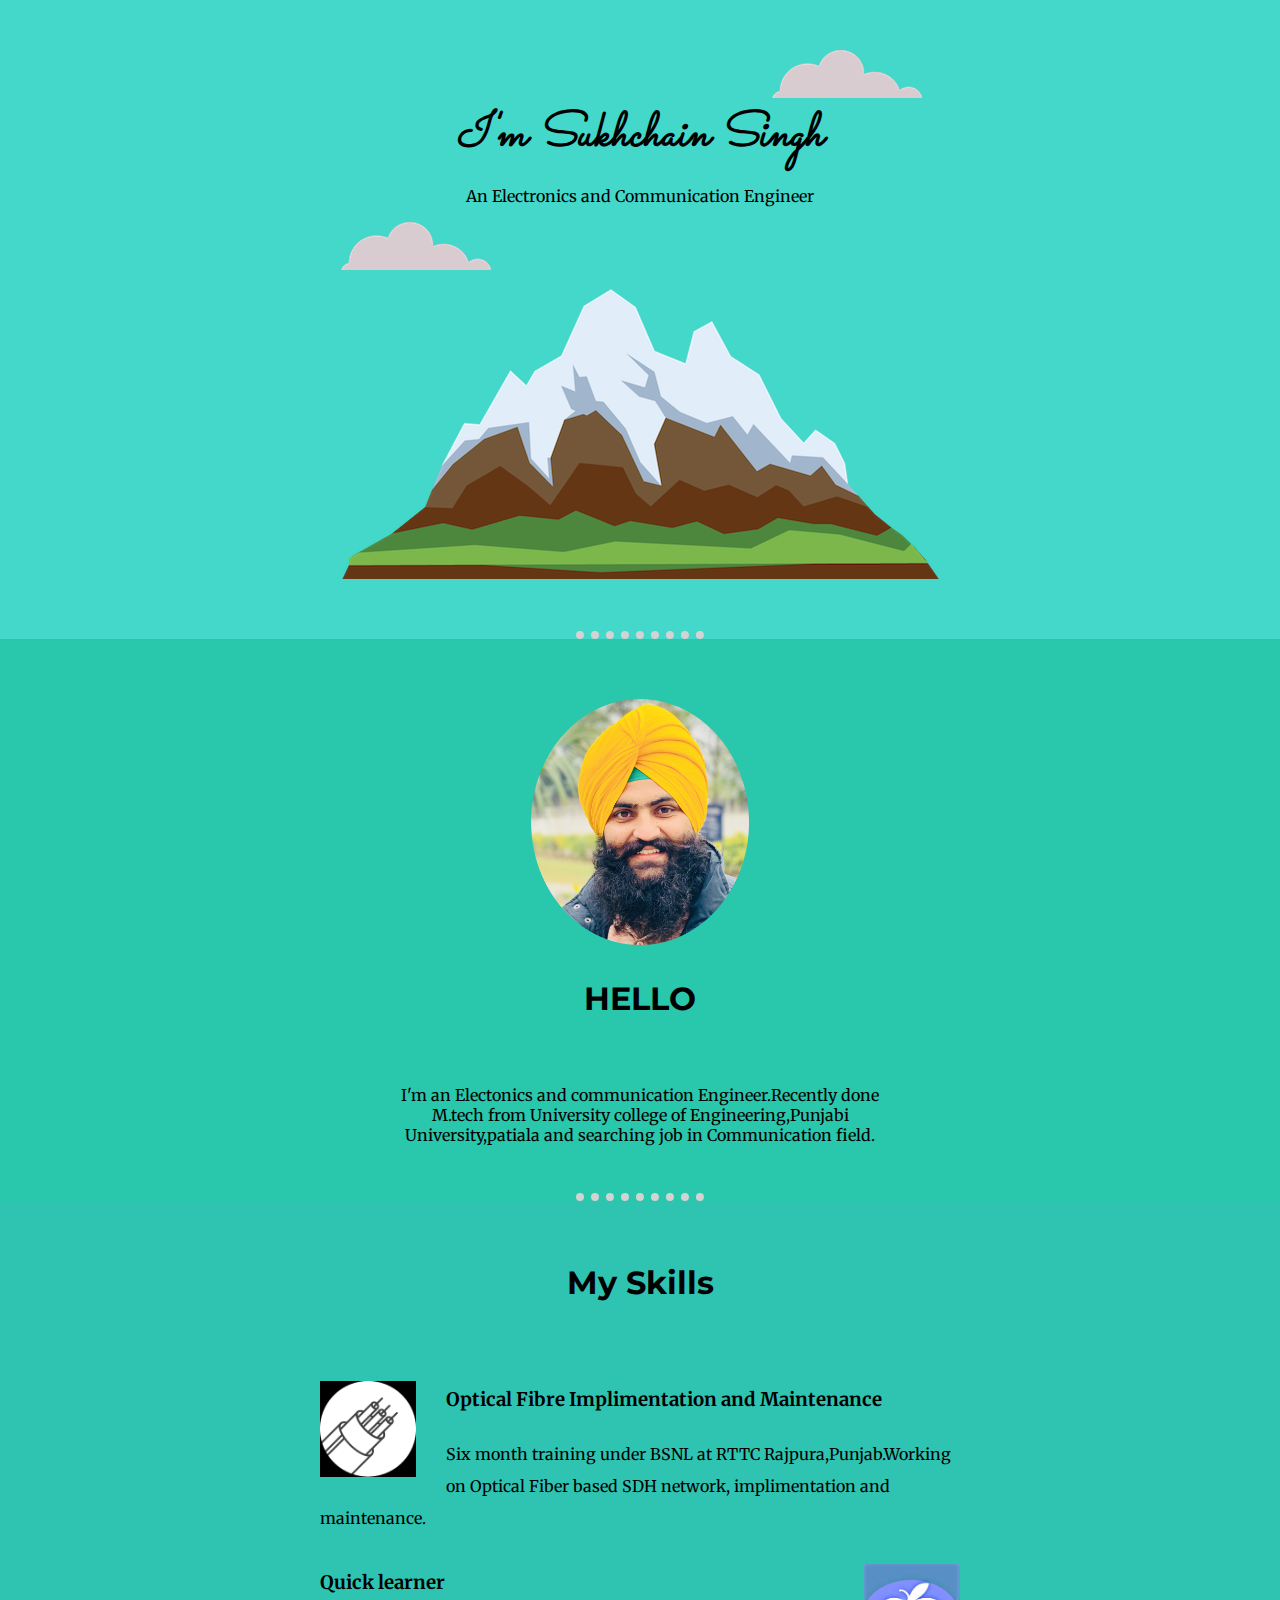
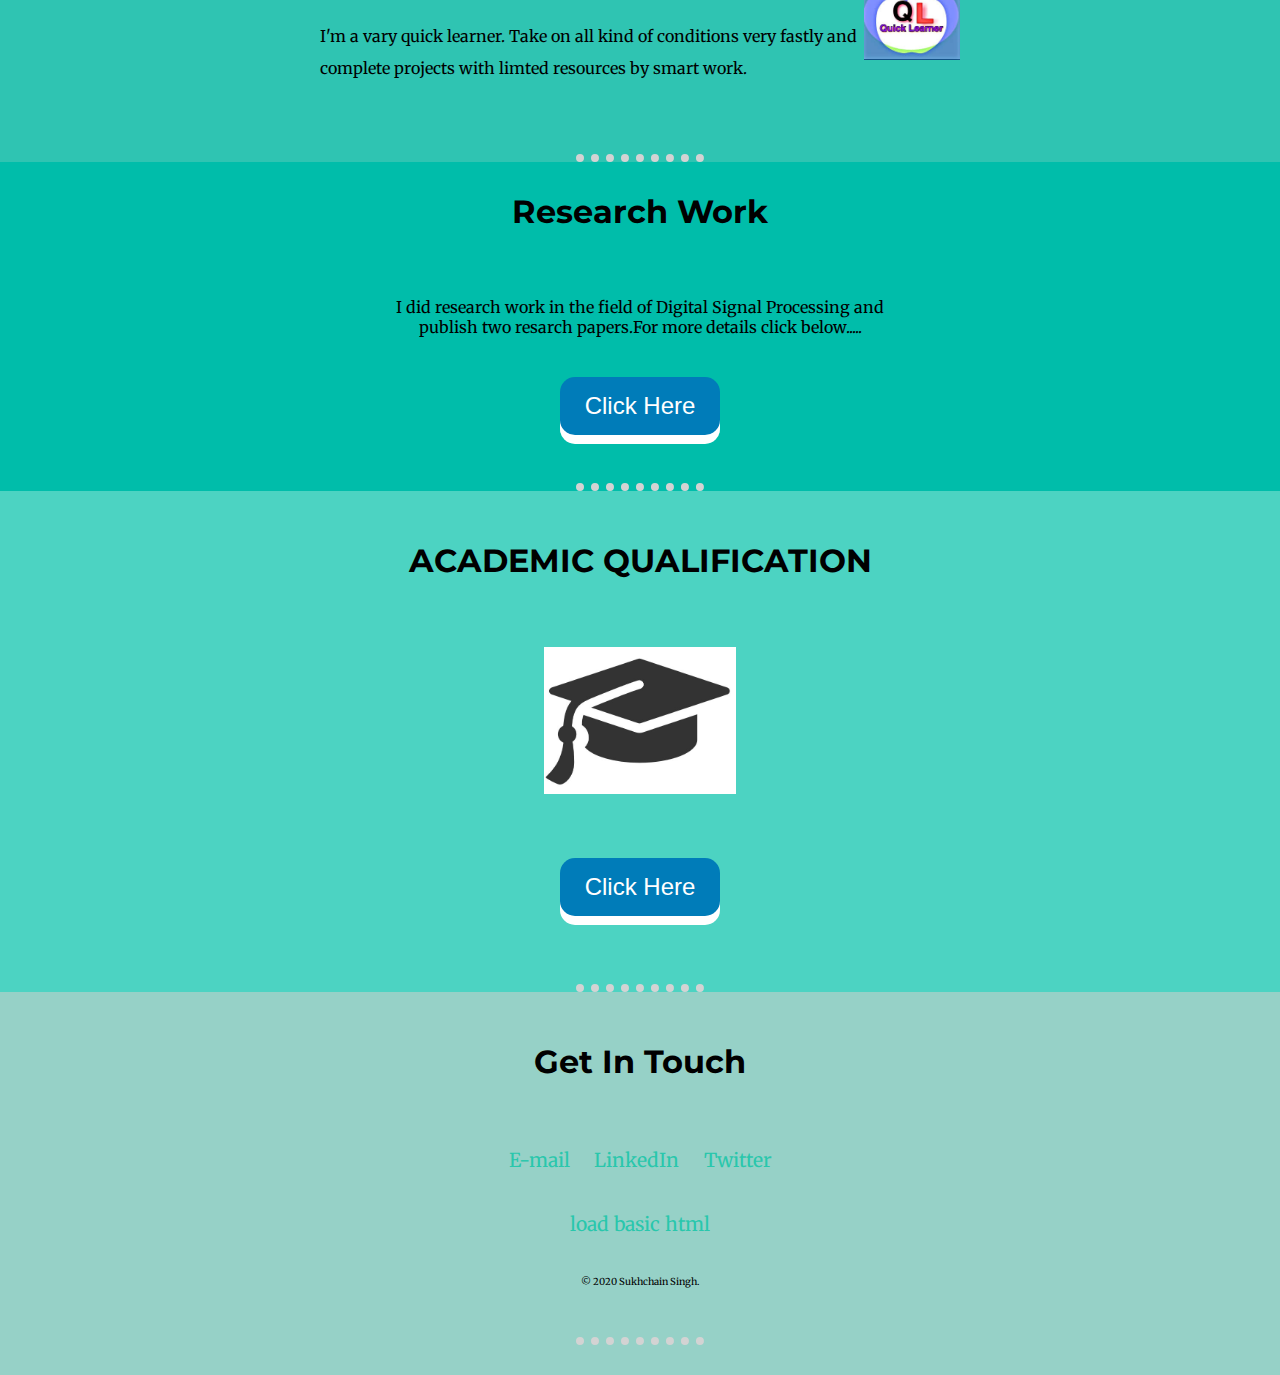
==== index.html @ 71a1dec0 "Add files via upload" ====
<!DOCTYPE html>
<html lang="en" dir="ltr">

<head>
  <meta charset="utf-8">
  <link rel="icon" href="favicon.ico">
  <link rel="stylesheet" href="sukhstyle.css">
  <link href="https://fonts.googleapis.com/css2?family=Merriweather&family=Montserrat:ital@1&family=Sacramento&display=swap" rel="stylesheet">
  <title> Sukhchain Singh</title>
</head>

<body class="text">
  <div class="container">
    <div class="topbox">
      <img class="imgcl1" src="cloud.png" alt="pic">
      <h1> <em> I'm Sukhchain Singh</em></h1>
      <p> An Electronics and Communication <span>Engineer </span> </p>
      <img class="imgcl2" src="cloud.png" alt="pic">
      <img class="imgm" src="mountain.png" alt="pic">
      <hr>
    </div>

    <div class="secbox">
      <img class="myimg" src="sukh.png" alt="my pic">
      <h2>HELLO</h2>
      <p class="paragraph">I'm an Electonics and communication Engineer.Recently done M.tech from University college of Engineering,Punjabi University,patiala and searching job in Communication field.</p>
      <hr>
    </div>
    <div class="thirdbox">
      <div class=" skilldiv">
        <h2>My Skills</h2>
        <img class="skillimg1" src="images.png" alt="skill">
        <h3>Optical Fibre Implimentation and Maintenance </h3>
        <p>Six month training under BSNL at RTTC Rajpura,Punjab.Working on Optical Fiber based SDH network, implimentation and maintenance. </p>
      </div>
      <div class="skilldiv2">

        <img class="skillimg2" src="download.jpg" alt="skill">
        <h3>Quick learner </h3>
        <p>
          I'm a vary quick learner. Take on all kind of conditions very fastly and complete projects with limted resources by smart work.
        </p>
      </div>
      <hr>
    </div>
    <div class="forthbox">
      <h2>Research Work</h2>
      <p class="paragraph">I did research work in the field of Digital Signal Processing and publish two resarch papers.<span>For more details click below.....</span> </p>
      <br> <br>
      <a href="research.html"><button class="button" type="button" name="Click Here"> Click Here</button></a>
      <hr>
    </div>
    <div class="fifthbox">
      <h2>ACADEMIC QUALIFICATION</h2>
      <img class="logoacqa" src="logo.png" alt="logo"> <br>
      <a href="accdemic.html"> <button class="button" type="button" name="button"> Click Here</button> </a>
      <br><br>
      <hr>
    </div>
    <div class="sixthbox">
      <h2>Get In Touch</h2>
      <a class="footer-link" href="mailto:singhcheema711@gmail.com">E-mail</a>
      <a class="footer-link" href="https://www.linkedin.com/in/sukhchain-singh-cheema-99b017110/">LinkedIn </a>
      <a class="footer-link" href="https://twitter.com/Sukhcha76085362">Twitter</a>
      <br><br><br>
      <a href="https://singh711.github.io/cv/"> load basic html </a>
      <p class="copy">© 2020 Sukhchain Singh.</p>
      <hr>
    </div>
  </div>
</body>

</html>
---- sukhstyle.css ----
h1 {
  font-family: "Sacramento", cursive;
  font-size: 300%;
  text-align: center;
  width: 29%;
  margin: 0 auto;
}

h2 {
  font-family: 'Montserrat', sans-serif;
  font-size: 200%;
  padding-bottom: 40px;
  text-align: center;
  margin-top: 0;
}

body {

  font-family: 'Merriweather', serif;
  margin: 0 auto 0 auto;

}
.text{
  text-align: center;
}

hr {
  color: lightgray;
  width: 10%;
  border-style: dotted;
  border-left-width: 0;
  border-right-width: 0;
  border-bottom-width: 8px;
  border-top-width: 0;
  margin-bottom: 0;
  padding-top: 40px;

}
table
{
font-family: "Trebuchet MS", Arial, Helvetica, sans-serif;
border-collapse: collapse;
width: 100%;
}

td  {
border: 1px solid #ddd;
padding: 8px;
}
tr:nth-child(even){background-color: #29c7ac;}

tr:hover {background-color:#3e8e41;}

th {
padding-top: 12px;
padding-bottom: 12px;
text-align: left;
background-color: #4cd3c2;
color: white;
}
a
{
  text-decoration: none;
  font-family: 'Merriweather', serif;
  font-size: 120%;
  margin: 0 10px;
color: #29c7ac;
}
a:hover {color:#3e8e41;}
.imgmou {
  margin: 0;
  padding: 0;
}

.topbox {
  padding-top: 100px;
  margin-bottom: 0;
  background-color: #43d8c9;
  position: relative
}

.secbox {
  padding-top: 60px;
  background-color: #29c7ac;
  position: relative;
  padding-bottom: 0;
  margin-bottom: 0;
}

.thirdbox {
  margin-top: 30px;
  padding-top: 50px;
  background-color: #2fc4b2;
  padding-bottom: 0;
  margin: 0 auto 0 auto;
}

.forthbox {
  padding-top: 30px;
  background-color: #00bdaa;
  position: relative;
  padding-bottom: 0;
  margin-bottom: 0;
}

.fifthbox {
  padding-top: 50px;
  background-color: #4cd3c2;
  position: relative;
  margin-bottom: 0;
}

.sixthbox {
  padding-top: 50px;
  background-color: #96d1c7;
  position: relative;
  padding-bottom: 30px;
  margin-bottom: 0;
}

.imgcl1 {
  top: 50px;
  right: 28%;
  position: absolute;
}

.imgcl2 {
  position: absolute;
}

.imgm {
  margin: 0;
}

.myimg {
  position: relative;
  width: 17%;
  padding-bottom: 30px;
}
.paragraph{
  width: 40%;
  text-align: center;
  margin: 0 auto;
}
.skillimg1 {
  width: 15%;
  float: left;
  margin-right: 30px;
}

.skilldiv {
  width: 50%;
  margin: 0 auto;
  text-align: left;
  line-height: 2;
}

.skillimg2 {
  width: 15%;
  float: right;
}

.skilldiv2 {
  width: 50%;
  margin: 30px auto;
  text-align: left;
  line-height: 2
}
.logoacqa{
  width: 15%;
  border-color: #4cd3c2;
  padding-bottom: 60px;
}
.button {
  display: inline-block;
  padding: 15px 25px;
  font-size: 24px;
  cursor: pointer;
  text-align: center;
  text-decoration: none;
  outline: none;
  color: #fff;
  background-color:  #007cb9;
  border: none;
  border-radius: 15px;
  box-shadow: 0 9px #fff;
}

.button:hover {background-color: #3e8e41}

.button:active {
  background-color: #3e8e41;
  box-shadow: 0 5px #666;
  transform: translateY(4px);
}
.topbox1{
  margin-bottom: 0;
  background-color: #43d8c9;
  position: relative;
  font-family: 'Merriweather', serif;
  line-height: 2;

}
.accdemic{
    background-color:  #43d8c9;
}
.copy{
  font-size: 60%;
  padding-top: 30px;
}
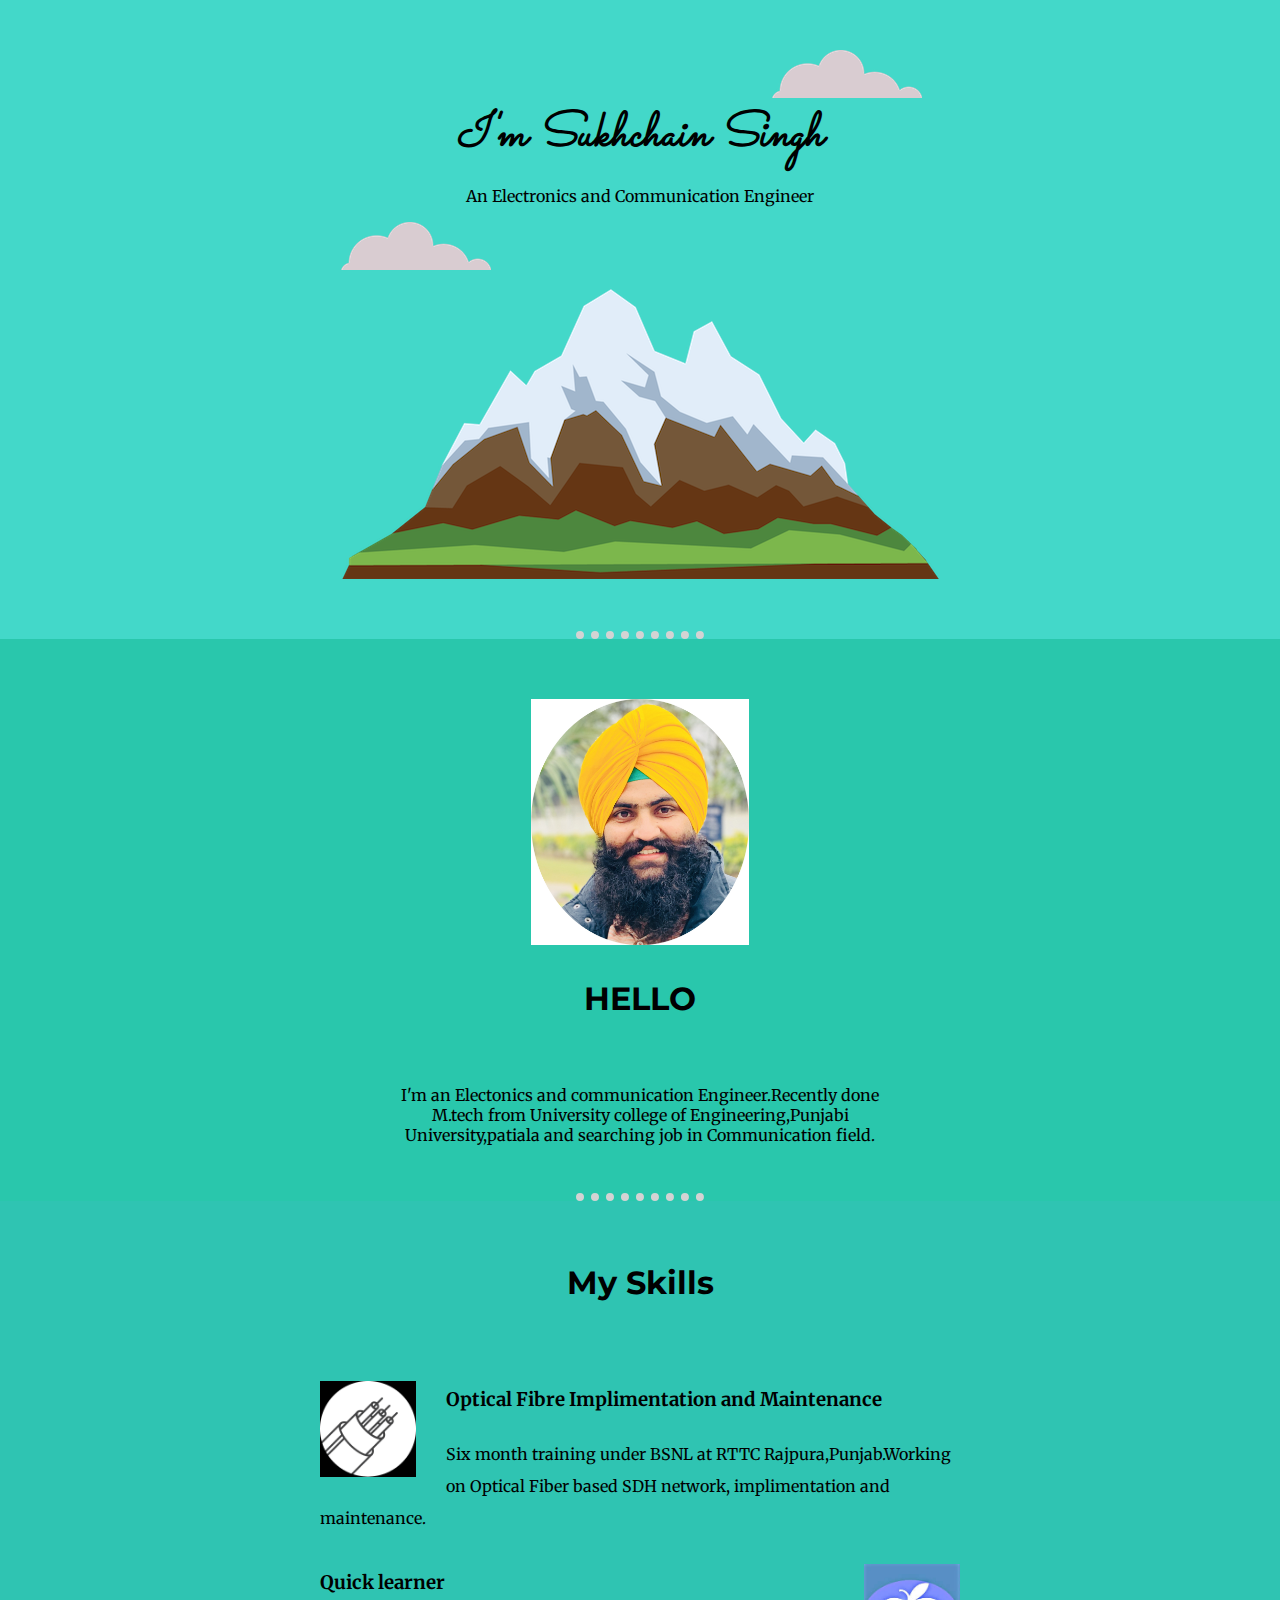
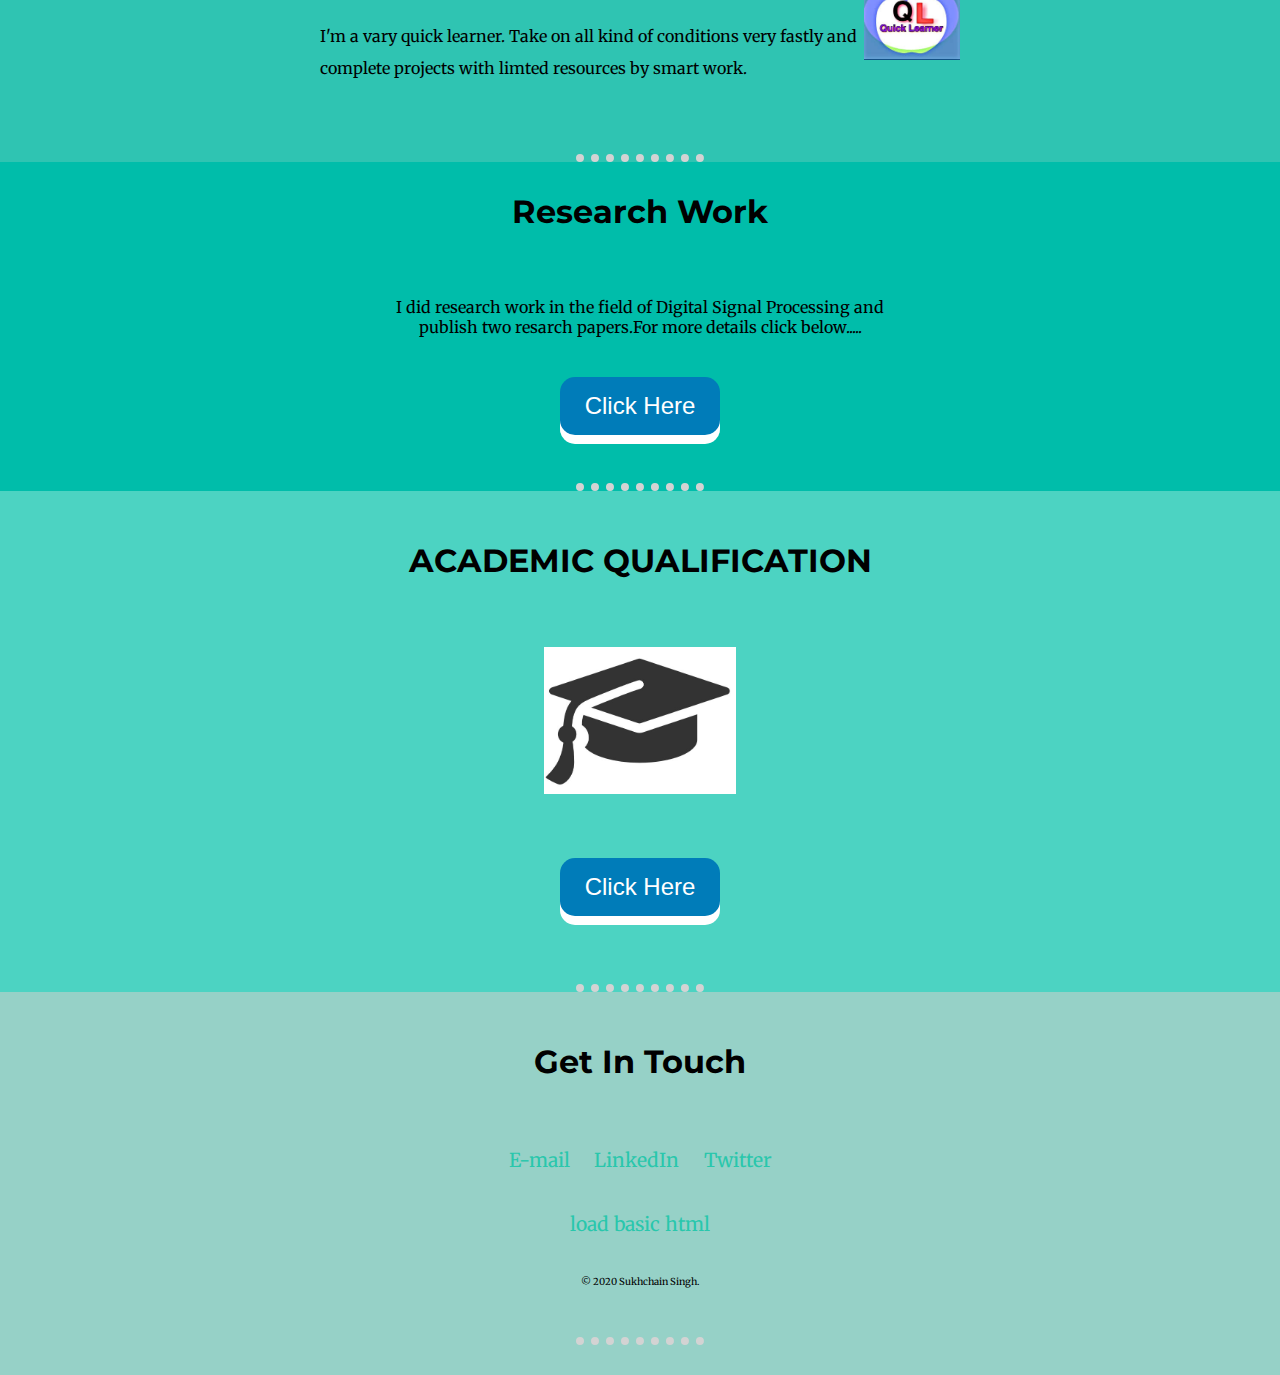
==== commit b05e2cfe: "Update index.html" ====
--- a/index.html
+++ b/index.html
@@ -21,7 +21,7 @@
     </div>
 
     <div class="secbox">
-      <img class="myimg" src="sukh.png" alt="my pic">
+      <img class="myimg" src="sukh.jpg" alt="my pic">
       <h2>HELLO</h2>
       <p class="paragraph">I'm an Electonics and communication Engineer.Recently done M.tech from University college of Engineering,Punjabi University,patiala and searching job in Communication field.</p>
       <hr>
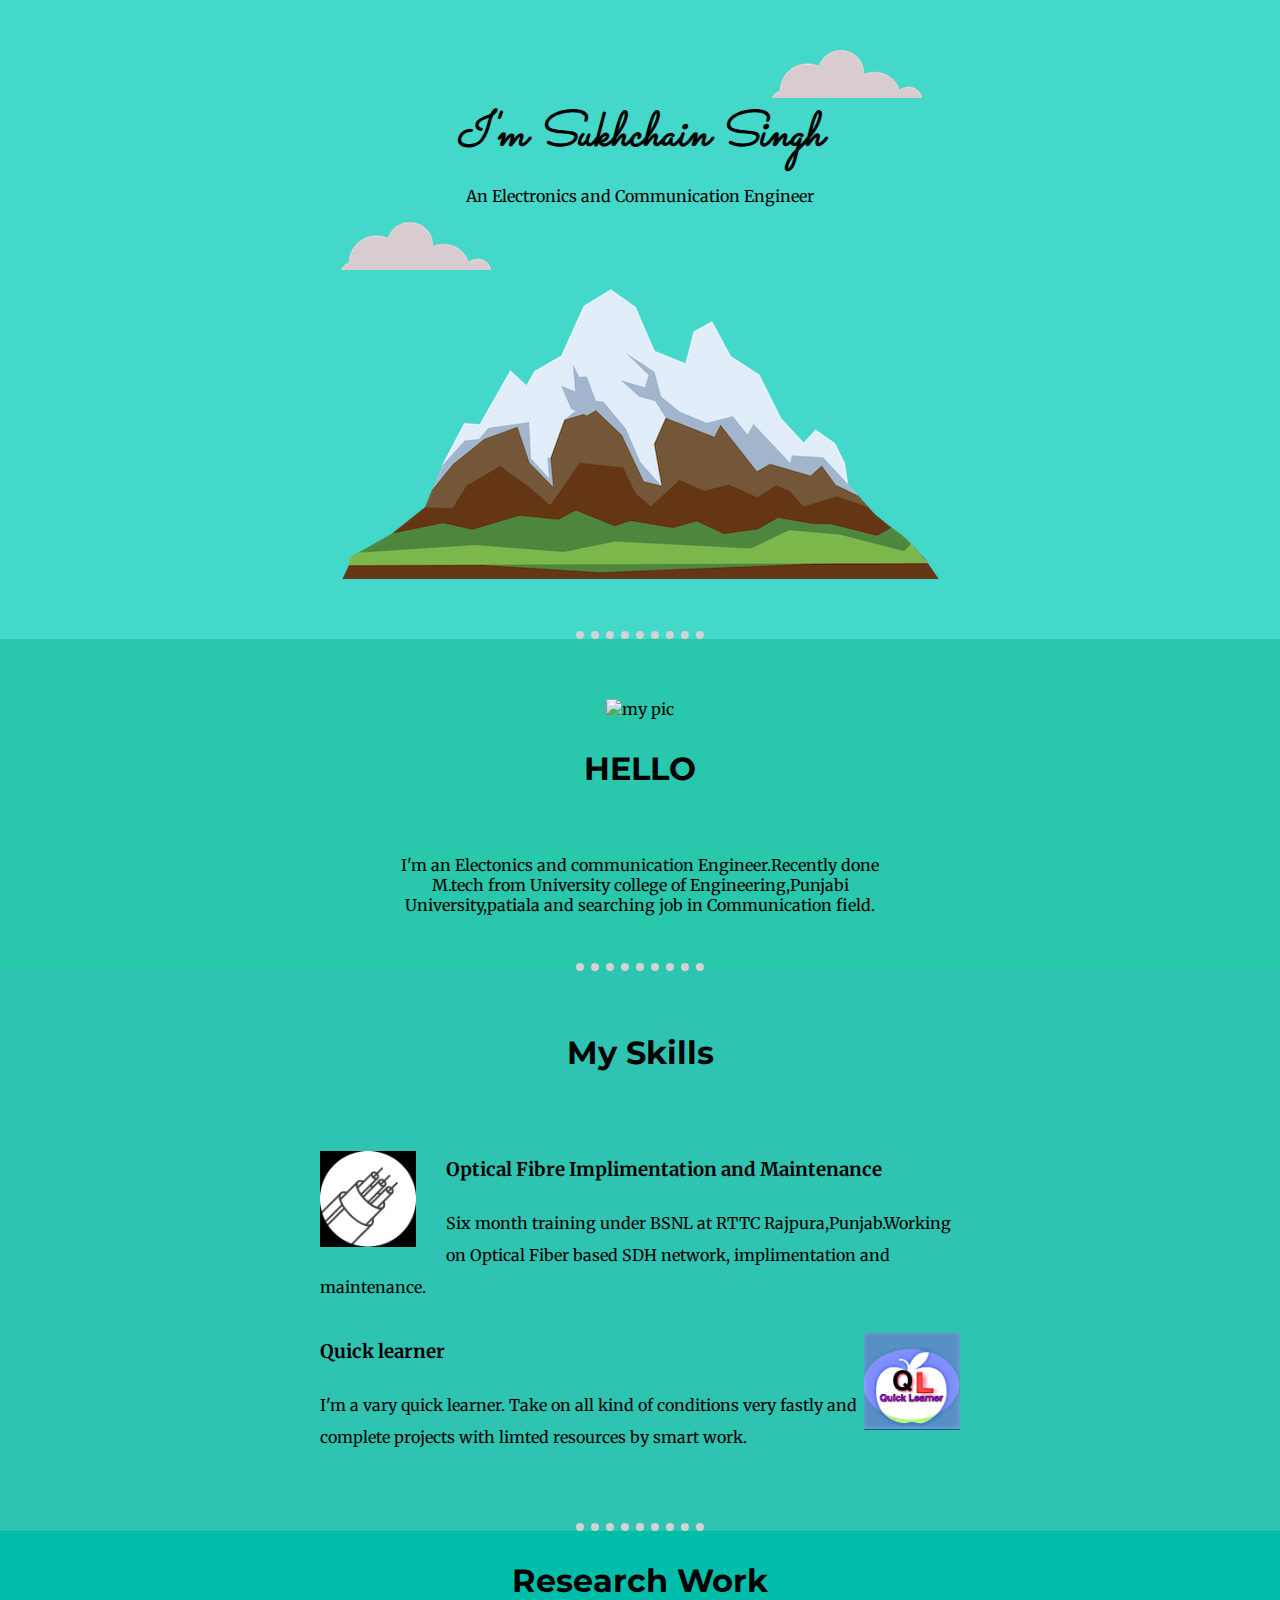
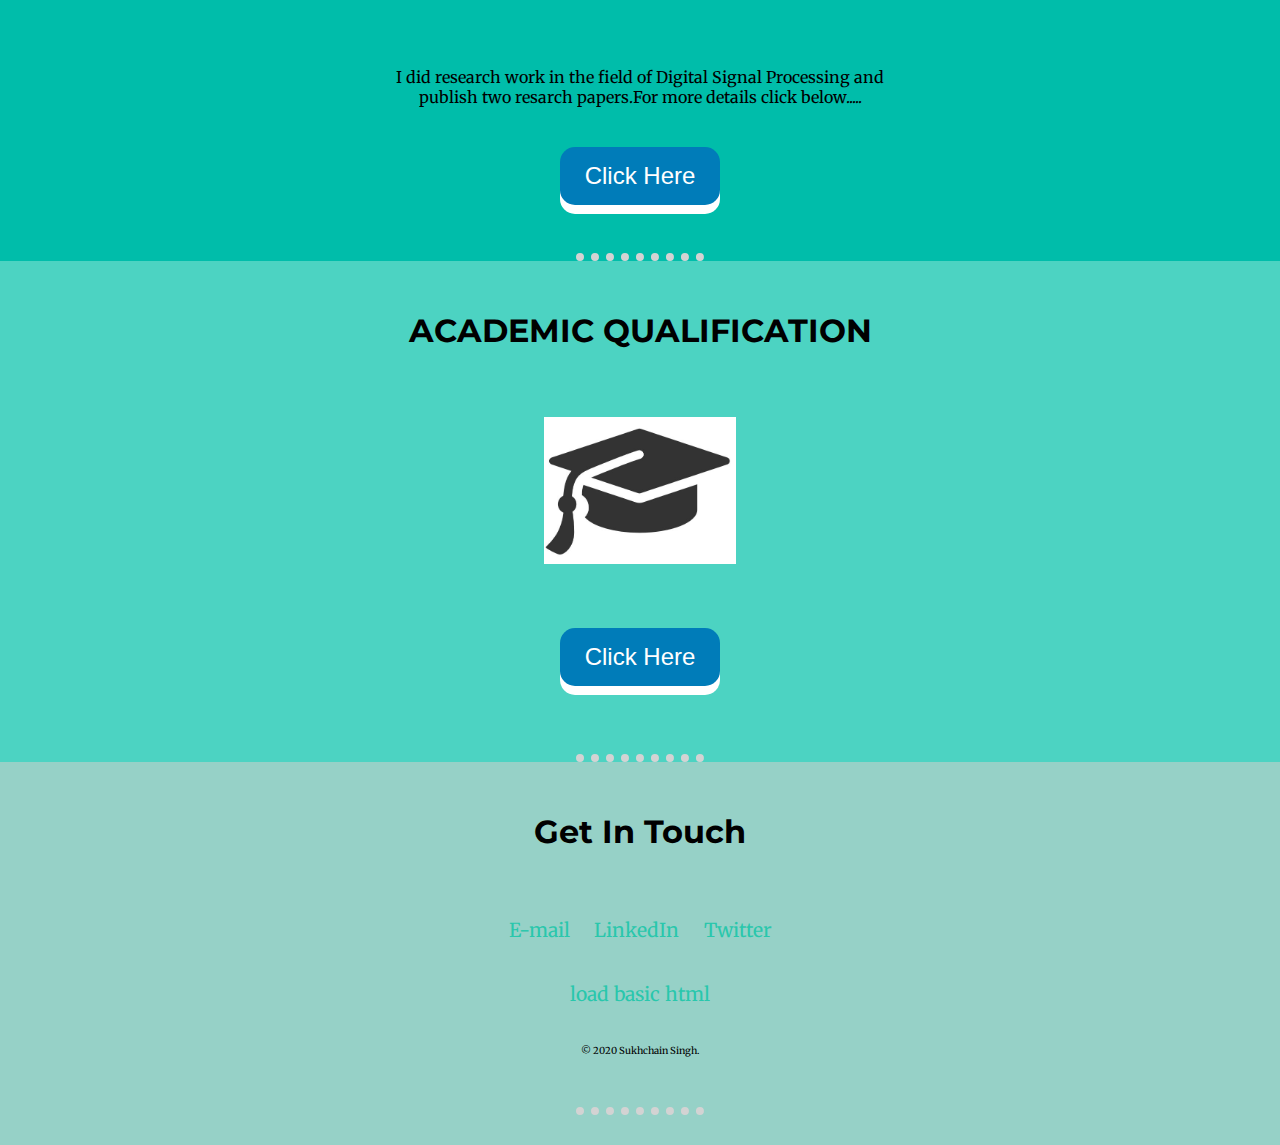
==== commit db8fee95: "Update index.html" ====
--- a/index.html
+++ b/index.html
@@ -21,7 +21,7 @@
     </div>
 
     <div class="secbox">
-      <img class="myimg" src="sukh.jpg" alt="my pic">
+      <img class="myimg" src="sukh.png" alt="my pic">
       <h2>HELLO</h2>
       <p class="paragraph">I'm an Electonics and communication Engineer.Recently done M.tech from University college of Engineering,Punjabi University,patiala and searching job in Communication field.</p>
       <hr>
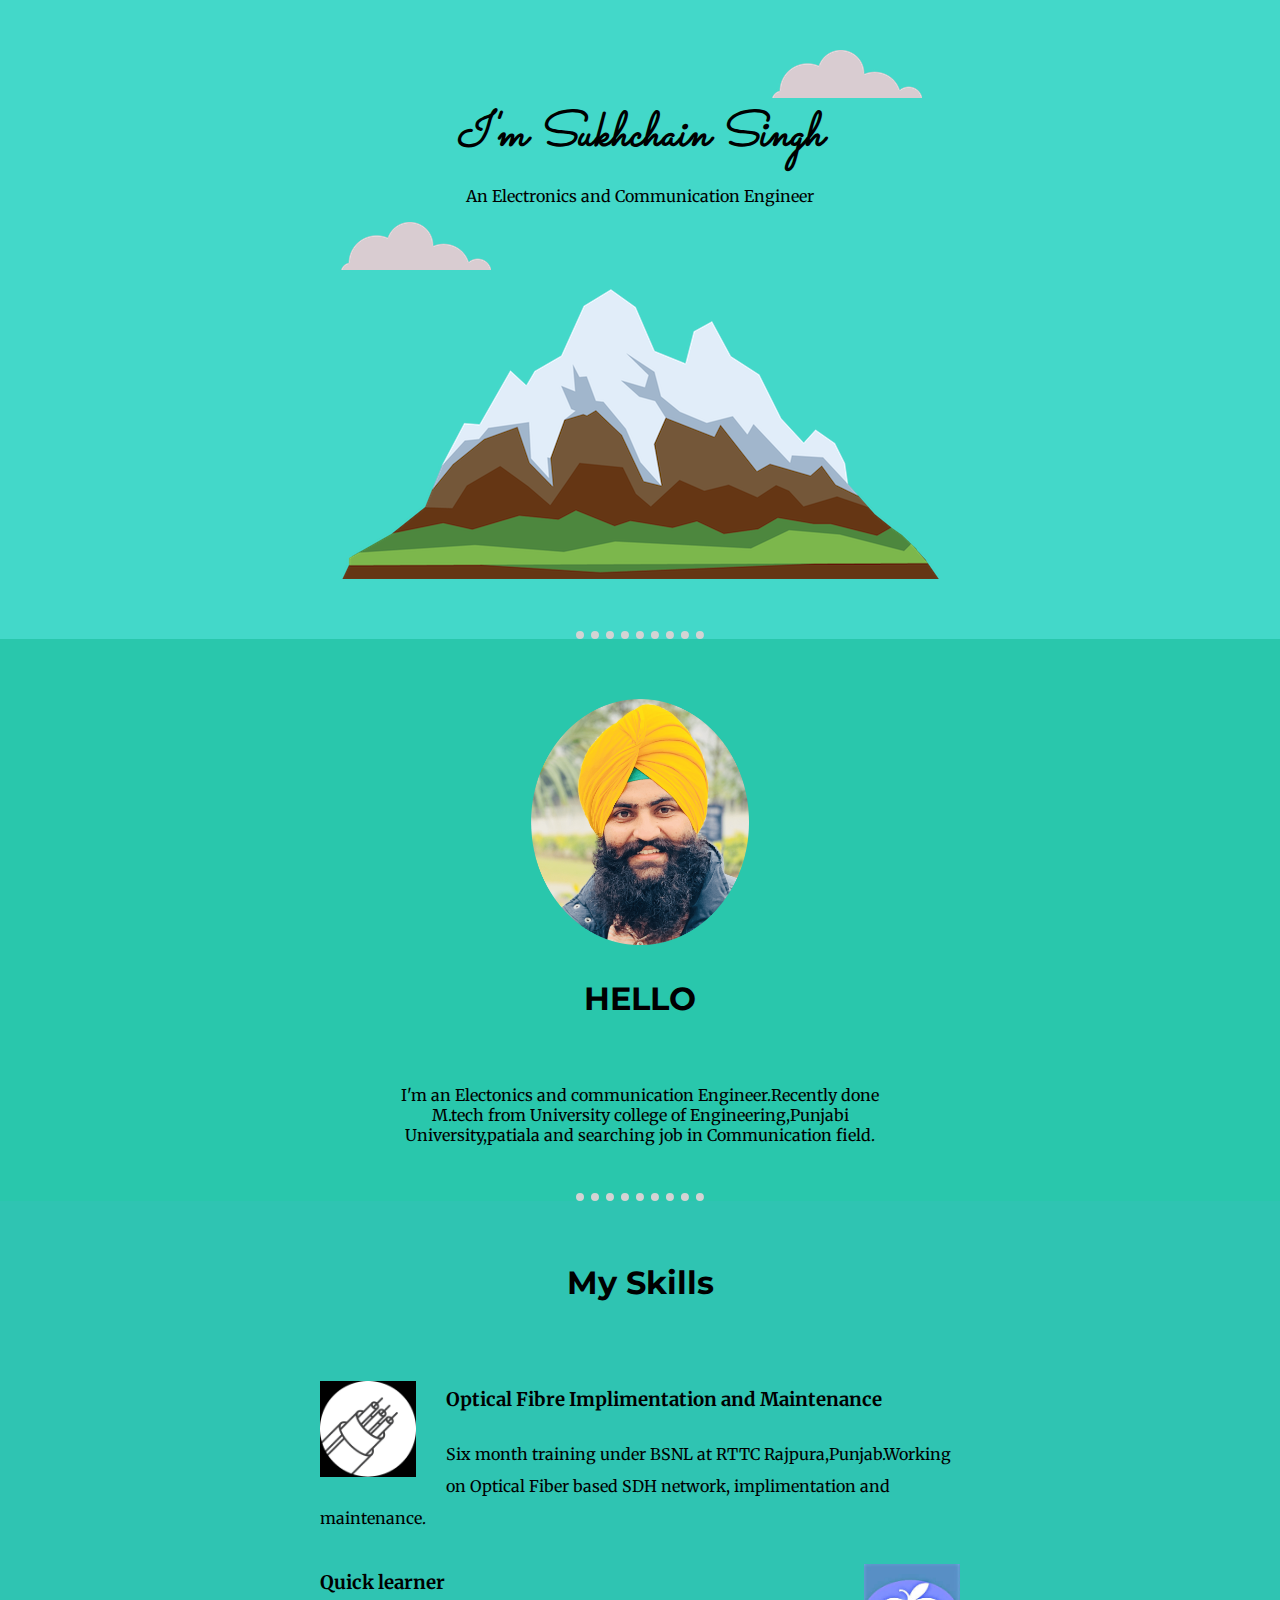
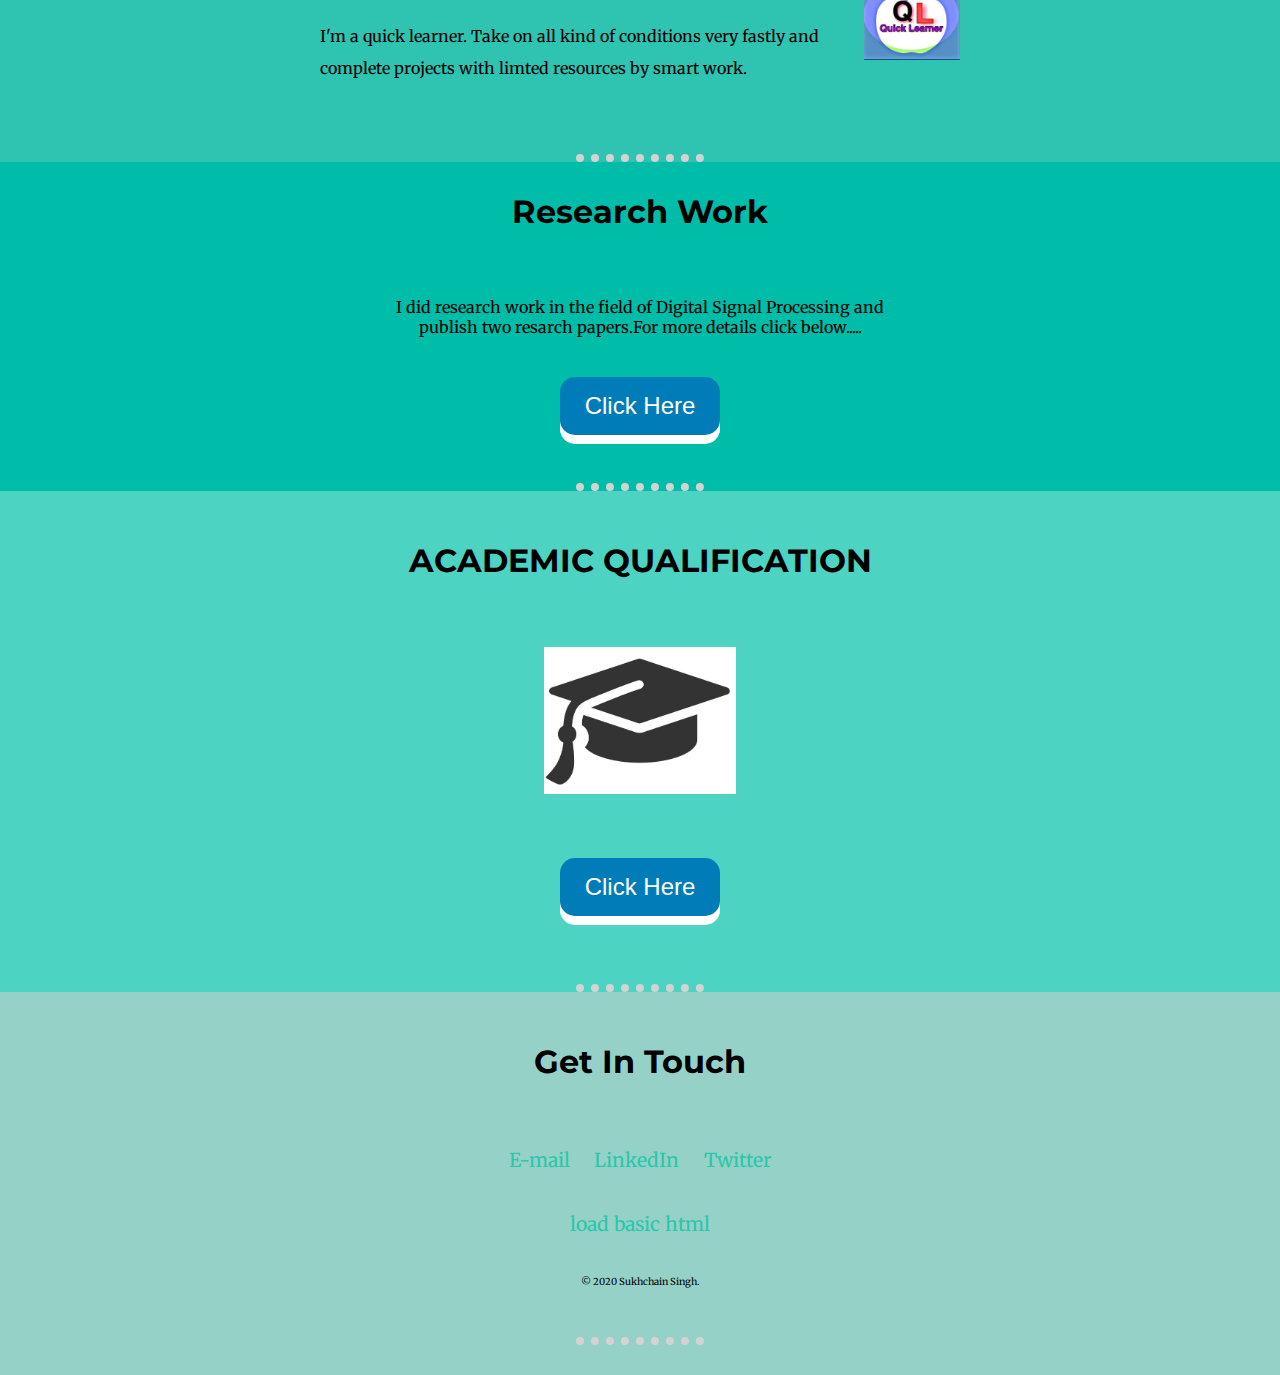
==== commit 6732b4c3: "Update index.html" ====
--- a/index.html
+++ b/index.html
@@ -38,7 +38,7 @@
         <img class="skillimg2" src="download.jpg" alt="skill">
         <h3>Quick learner </h3>
         <p>
-          I'm a vary quick learner. Take on all kind of conditions very fastly and complete projects with limted resources by smart work.
+          I'm a quick learner. Take on all kind of conditions very fastly and complete projects with limted resources by smart work.
         </p>
       </div>
       <hr>
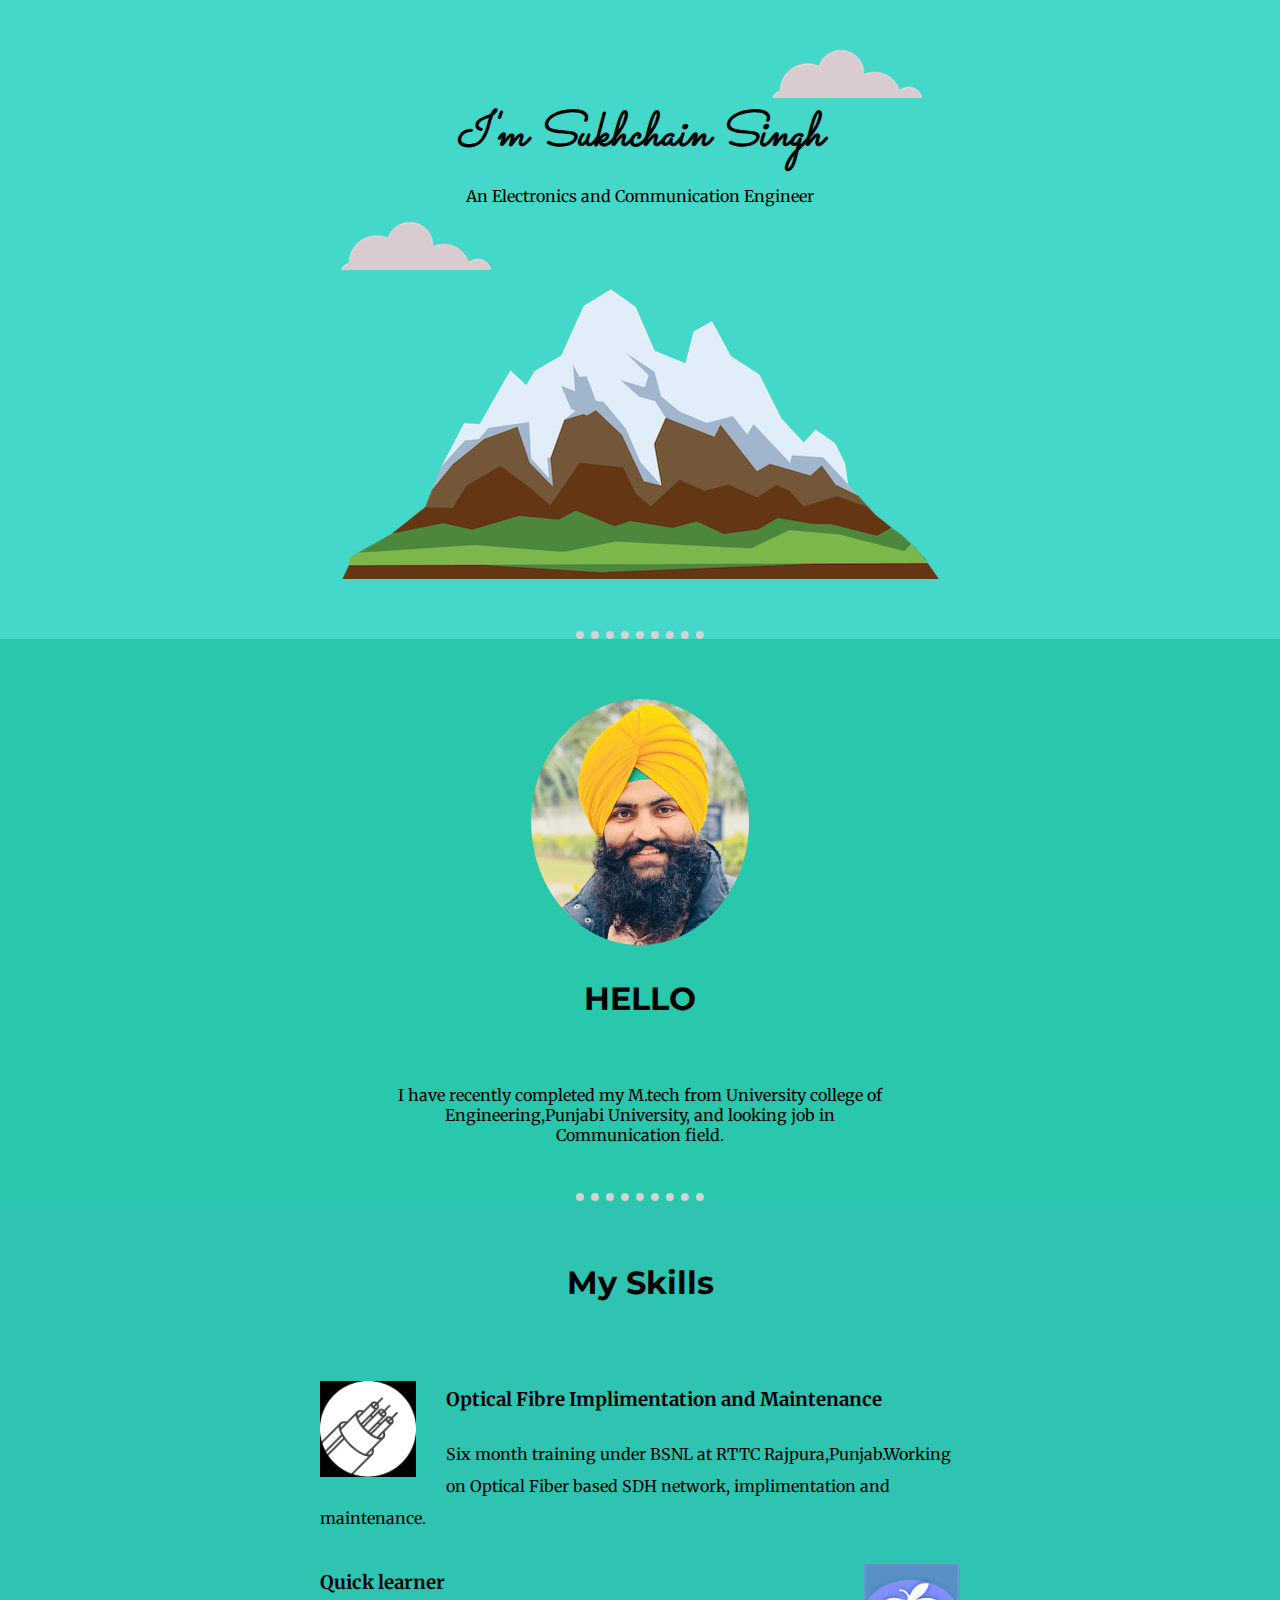
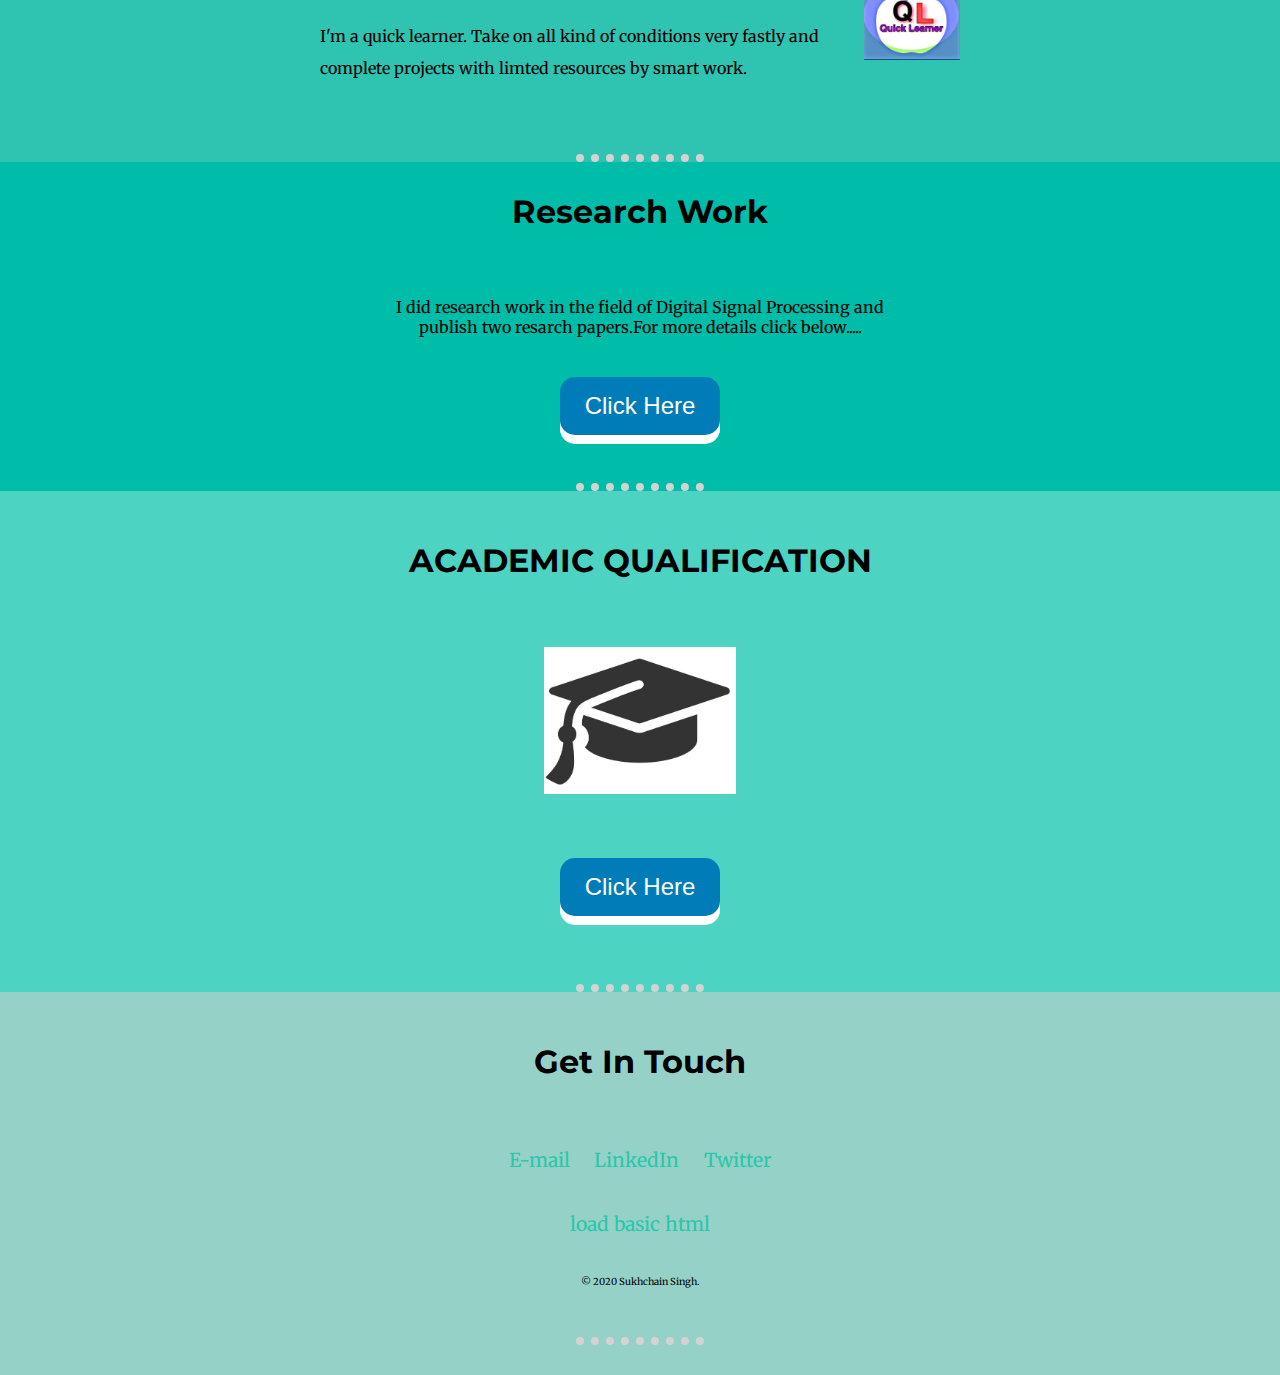
==== commit 493249b8: "Update index.html" ====
--- a/index.html
+++ b/index.html
@@ -23,7 +23,7 @@
     <div class="secbox">
       <img class="myimg" src="sukh.png" alt="my pic">
       <h2>HELLO</h2>
-      <p class="paragraph">I'm an Electonics and communication Engineer.Recently done M.tech from University college of Engineering,Punjabi University,patiala and searching job in Communication field.</p>
+      <p class="paragraph">I have recently completed my M.tech from University college of Engineering,Punjabi University, and looking job in Communication field.</p>
       <hr>
     </div>
     <div class="thirdbox">
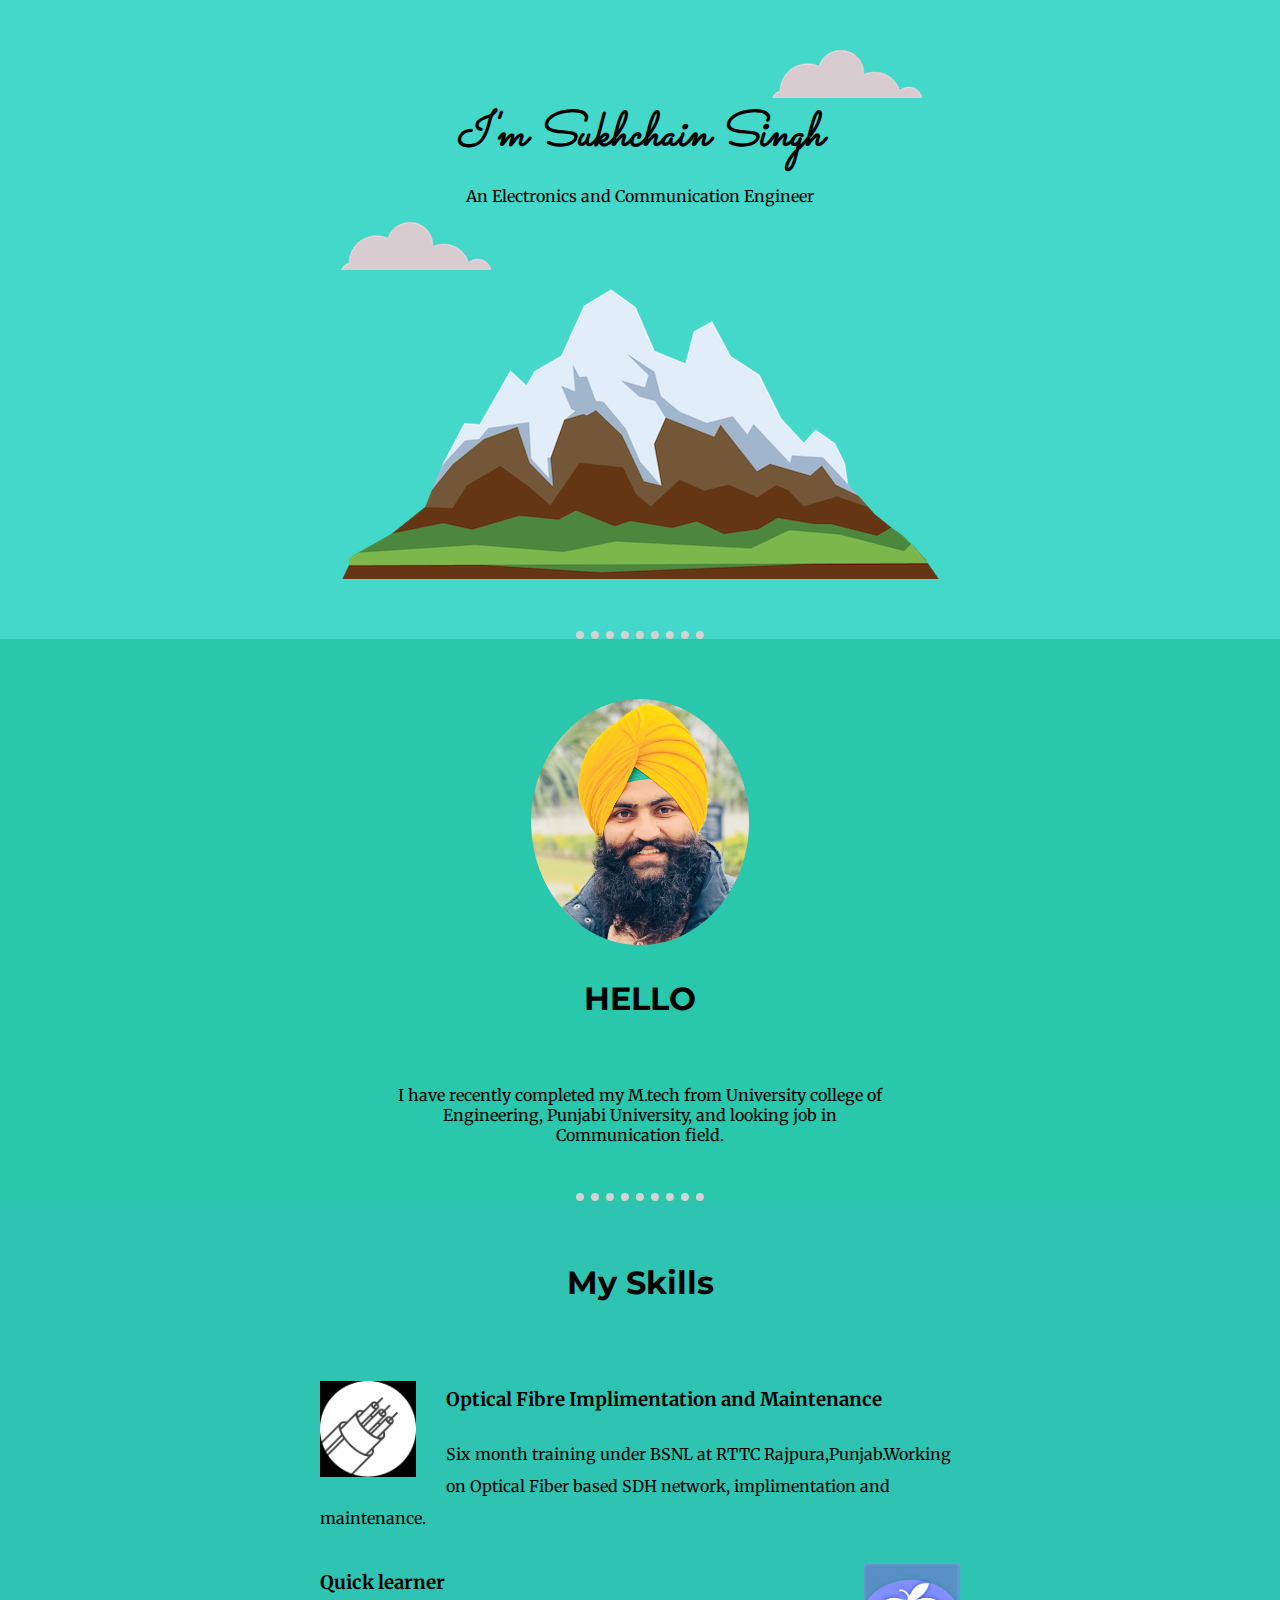
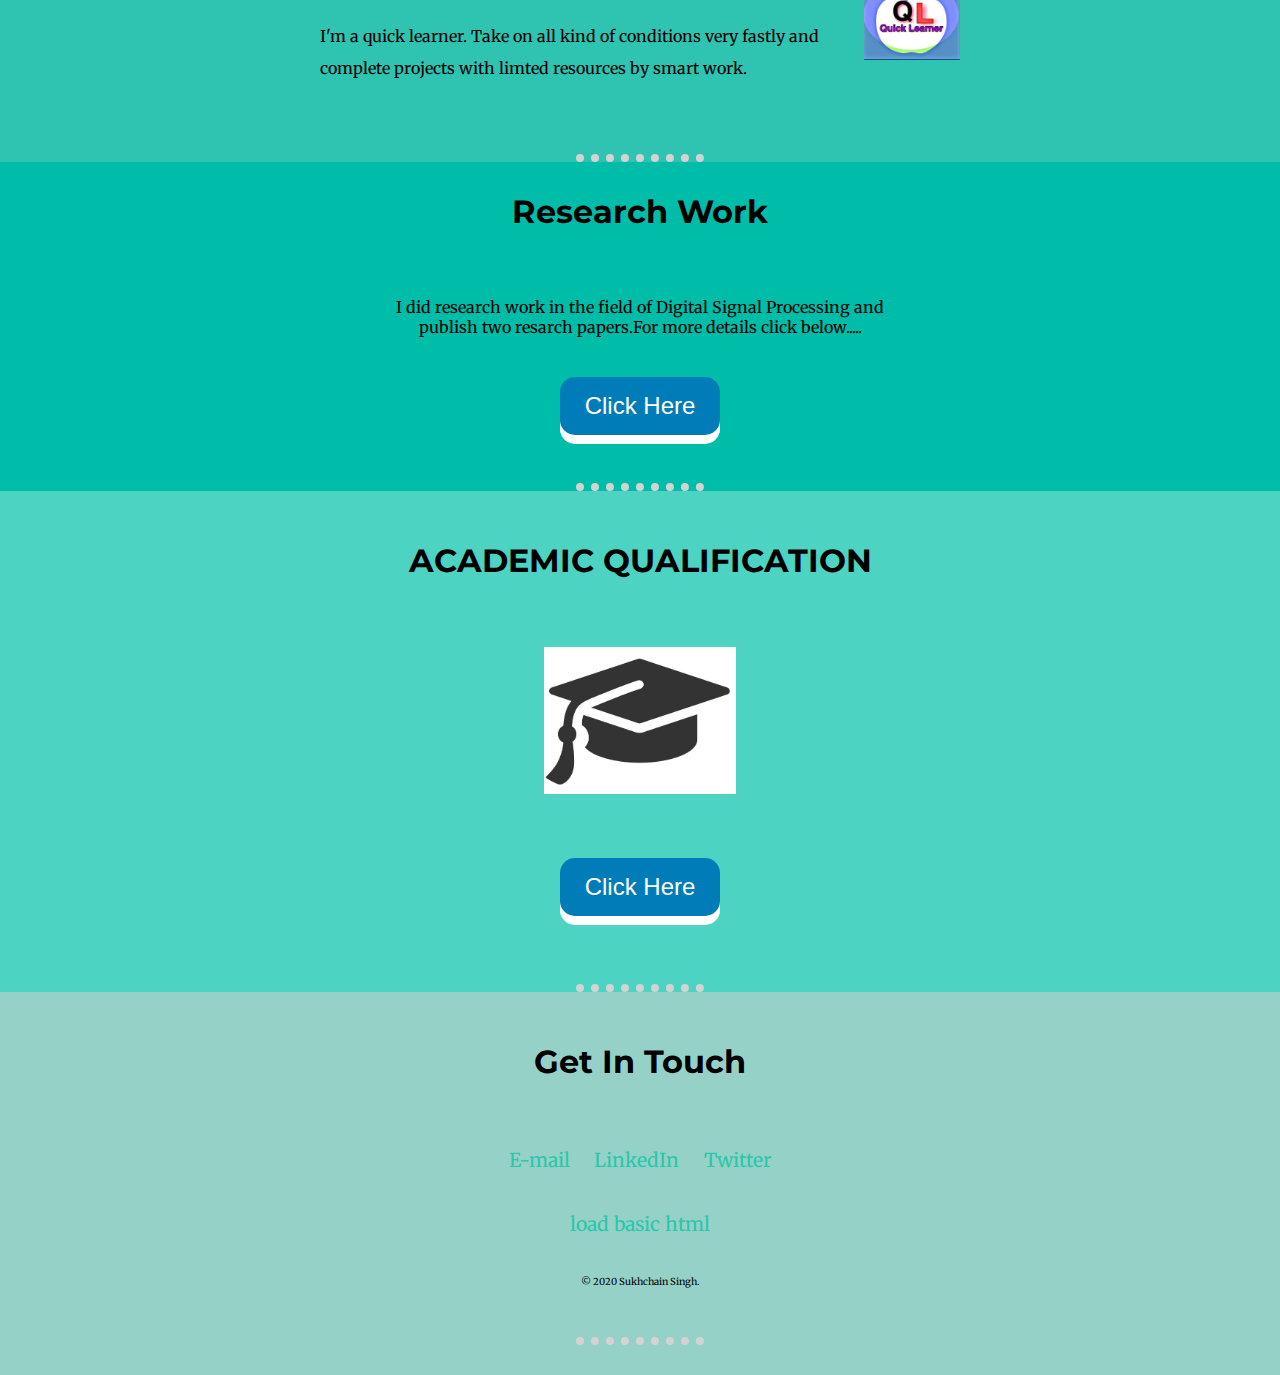
==== commit 2cc26b4f: "Update index.html" ====
--- a/index.html
+++ b/index.html
@@ -23,7 +23,7 @@
     <div class="secbox">
       <img class="myimg" src="sukh.png" alt="my pic">
       <h2>HELLO</h2>
-      <p class="paragraph">I have recently completed my M.tech from University college of Engineering,Punjabi University, and looking job in Communication field.</p>
+      <p class="paragraph">I have recently completed my M.tech from University college of Engineering, Punjabi University, and looking job in Communication field.</p>
       <hr>
     </div>
     <div class="thirdbox">
